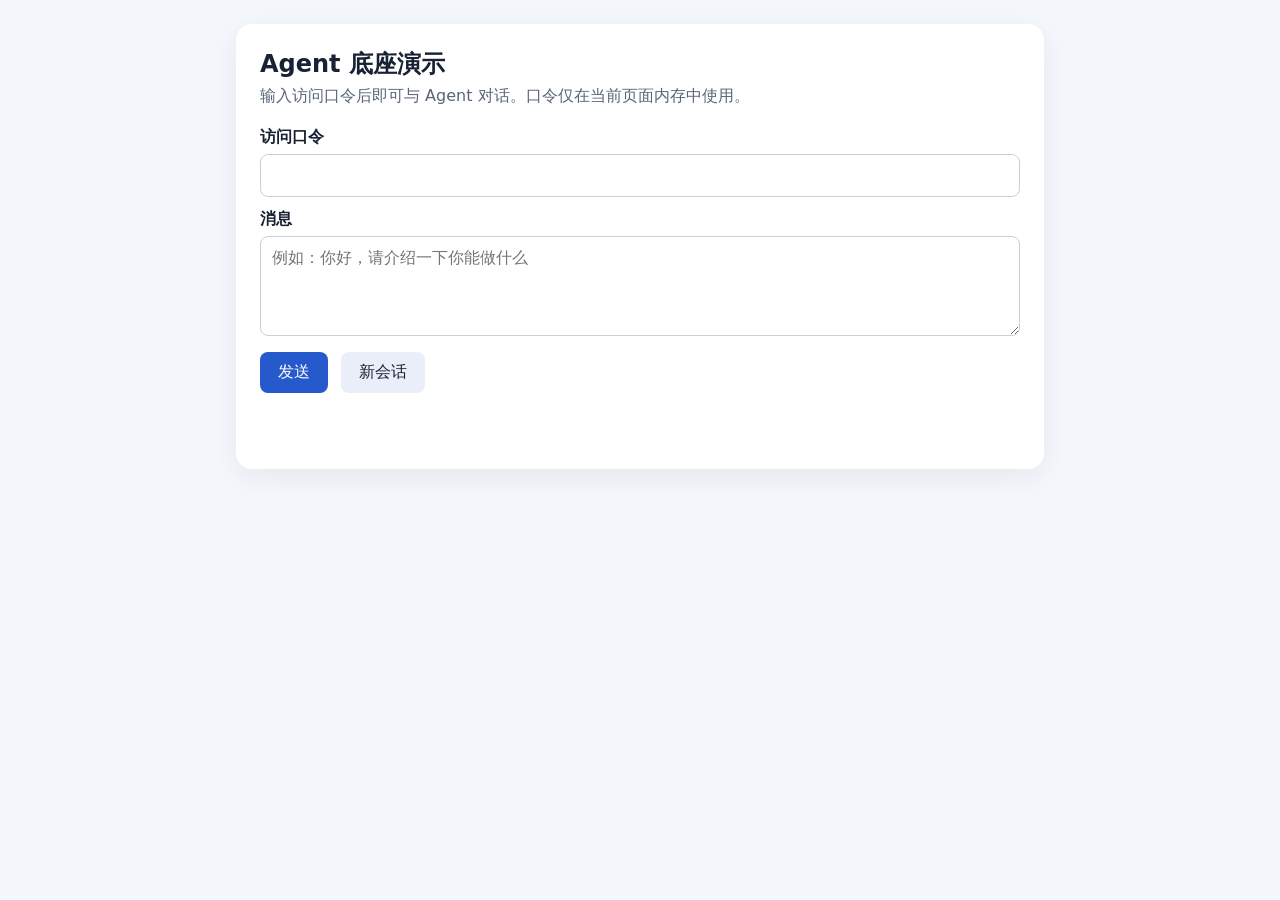
==== app/static/index.html @ e139641c "Add browser demo service and Render deployment config" ====
<!doctype html>
<html lang="zh-CN">
<head>
  <meta charset="utf-8">
  <meta name="viewport" content="width=device-width, initial-scale=1">
  <title>Agent 底座演示</title>
  <style>
    :root { font-family: system-ui, sans-serif; color: #182234; background: #f4f7fb; }
    body { margin: 0; padding: 24px; }
    main { max-width: 760px; margin: auto; background: white; border-radius: 16px; padding: 24px; box-shadow: 0 8px 32px #18223412; }
    h1 { margin: 0 0 6px; font-size: 24px; }
    p { margin: 0 0 20px; color: #596579; }
    label { display: block; margin: 12px 0 6px; font-weight: 600; }
    input, textarea { box-sizing: border-box; width: 100%; padding: 11px; border: 1px solid #c8d0dd; border-radius: 8px; font: inherit; }
    textarea { min-height: 100px; resize: vertical; }
    button { margin-top: 12px; background: #2659cb; color: white; border: 0; border-radius: 8px; padding: 10px 18px; font: inherit; cursor: pointer; }
    button:disabled { opacity: .55; cursor: wait; }
    #new-chat { background: #e9eef8; color: #182234; margin-left: 8px; }
    #messages { margin-top: 20px; display: grid; gap: 12px; }
    .message { white-space: pre-wrap; overflow-wrap: anywhere; padding: 12px; border-radius: 10px; background: #f2f5fa; }
    .message.user { background: #e9f0ff; }
    .message.error { background: #fff0ef; color: #a1271f; }
    .who { font-weight: 700; margin-bottom: 5px; }
    #status { margin-top: 10px; min-height: 22px; color: #596579; }
  </style>
</head>
<body>
  <main>
    <h1>Agent 底座演示</h1>
    <p>输入访问口令后即可与 Agent 对话。口令仅在当前页面内存中使用。</p>
    <form id="chat-form">
      <label for="token">访问口令</label>
      <input id="token" type="password" autocomplete="off" required>
      <label for="message">消息</label>
      <textarea id="message" maxlength="4000" required placeholder="例如：你好，请介绍一下你能做什么"></textarea>
      <button id="send" type="submit">发送</button>
      <button id="new-chat" type="button">新会话</button>
    </form>
    <div id="status" role="status" aria-live="polite"></div>
    <div id="messages" aria-live="polite"></div>
  </main>
  <script>
    const form = document.getElementById("chat-form");
    const token = document.getElementById("token");
    const message = document.getElementById("message");
    const send = document.getElementById("send");
    const status = document.getElementById("status");
    const messages = document.getElementById("messages");
    let sessionId = null;

    function addMessage(who, content, kind) {
      const box = document.createElement("div");
      box.className = "message " + kind;
      const heading = document.createElement("div");
      heading.className = "who";
      heading.textContent = who;
      const text = document.createElement("div");
      text.textContent = content;
      box.append(heading, text);
      messages.append(box);
    }

    document.getElementById("new-chat").addEventListener("click", () => {
      sessionId = null;
      messages.replaceChildren();
      status.textContent = "已开始新会话";
      message.focus();
    });

    form.addEventListener("submit", async (event) => {
      event.preventDefault();
      const prompt = message.value.trim();
      if (!prompt) return;
      addMessage("你", prompt, "user");
      message.value = "";
      send.disabled = true;
      status.textContent = "Agent 正在处理…";
      try {
        const response = await fetch("/api/chat", {
          method: "POST",
          headers: { "Content-Type": "application/json", "X-Access-Token": token.value },
          body: JSON.stringify({ message: prompt, session_id: sessionId })
        });
        const result = await response.json();
        if (!response.ok) throw new Error(result.detail || `请求失败 (${response.status})`);
        sessionId = result.session_id;
        addMessage("Agent", result.answer, "agent");
        status.textContent = "完成";
      } catch (error) {
        addMessage("错误", error.message, "error");
        status.textContent = "请求失败";
      } finally {
        send.disabled = false;
        message.focus();
      }
    });
  </script>
</body>
</html>
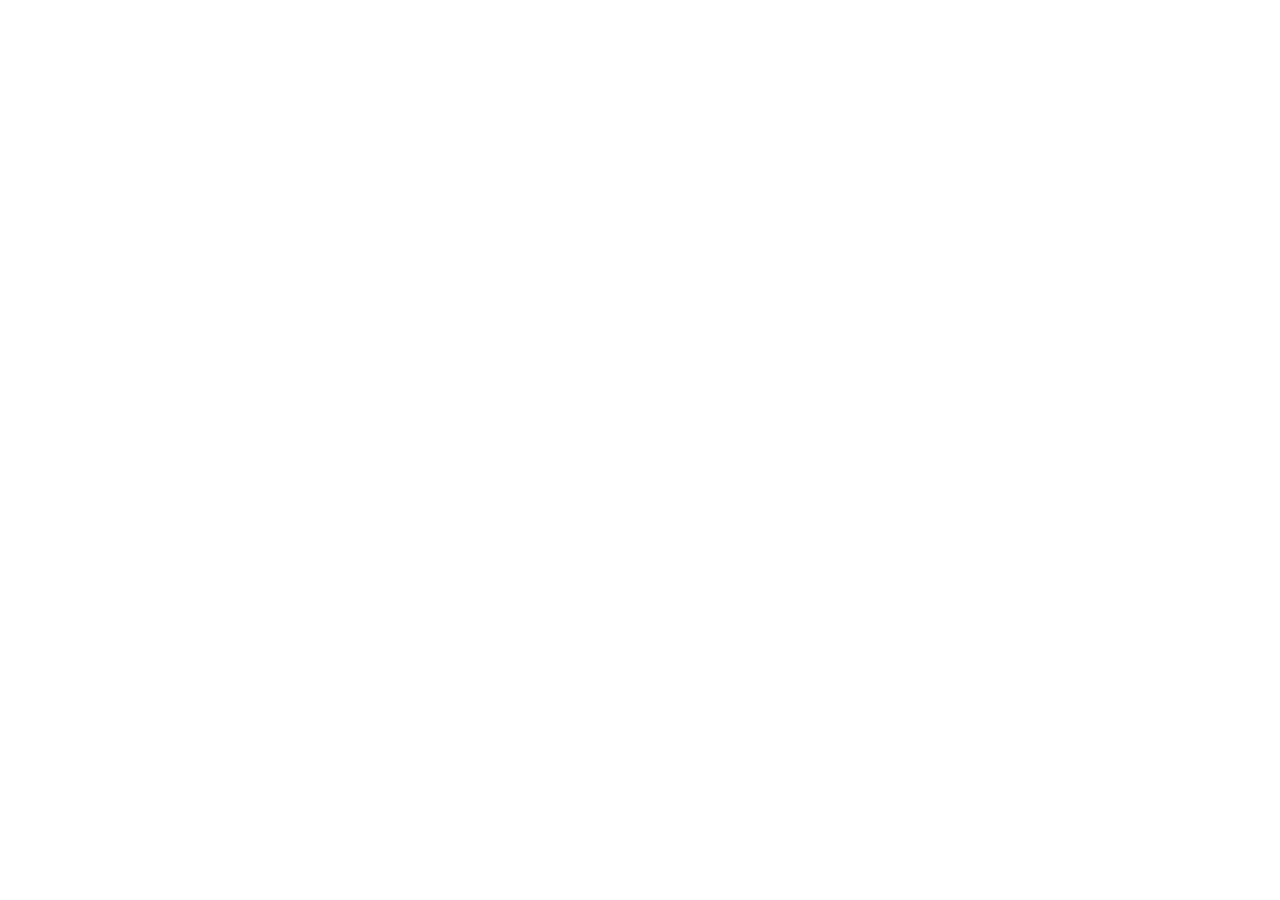
==== commit 007d0634: "Add MySQL permissions, DSH engines and workflows" ====
--- a/app/static/index.html
+++ b/app/static/index.html
@@ -3,97 +3,199 @@
 <head>
   <meta charset="utf-8">
   <meta name="viewport" content="width=device-width, initial-scale=1">
-  <title>Agent 底座演示</title>
-  <style>
-    :root { font-family: system-ui, sans-serif; color: #182234; background: #f4f7fb; }
-    body { margin: 0; padding: 24px; }
-    main { max-width: 760px; margin: auto; background: white; border-radius: 16px; padding: 24px; box-shadow: 0 8px 32px #18223412; }
-    h1 { margin: 0 0 6px; font-size: 24px; }
-    p { margin: 0 0 20px; color: #596579; }
-    label { display: block; margin: 12px 0 6px; font-weight: 600; }
-    input, textarea { box-sizing: border-box; width: 100%; padding: 11px; border: 1px solid #c8d0dd; border-radius: 8px; font: inherit; }
-    textarea { min-height: 100px; resize: vertical; }
-    button { margin-top: 12px; background: #2659cb; color: white; border: 0; border-radius: 8px; padding: 10px 18px; font: inherit; cursor: pointer; }
-    button:disabled { opacity: .55; cursor: wait; }
-    #new-chat { background: #e9eef8; color: #182234; margin-left: 8px; }
-    #messages { margin-top: 20px; display: grid; gap: 12px; }
-    .message { white-space: pre-wrap; overflow-wrap: anywhere; padding: 12px; border-radius: 10px; background: #f2f5fa; }
-    .message.user { background: #e9f0ff; }
-    .message.error { background: #fff0ef; color: #a1271f; }
-    .who { font-weight: 700; margin-bottom: 5px; }
-    #status { margin-top: 10px; min-height: 22px; color: #596579; }
-  </style>
+  <title>AI 会话 · Agent 底座</title>
+  <link rel="stylesheet" href="/static/site.css?v=site-admin-1">
+  <link rel="stylesheet" href="/static/workbench.css?v=engine-workflow-1">
+  <script src="/static/chat.js?v=engine-workflow-1" defer></script>
 </head>
-<body>
-  <main>
-    <h1>Agent 底座演示</h1>
-    <p>输入访问口令后即可与 Agent 对话。口令仅在当前页面内存中使用。</p>
-    <form id="chat-form">
-      <label for="token">访问口令</label>
-      <input id="token" type="password" autocomplete="off" required>
-      <label for="message">消息</label>
-      <textarea id="message" maxlength="4000" required placeholder="例如：你好，请介绍一下你能做什么"></textarea>
-      <button id="send" type="submit">发送</button>
-      <button id="new-chat" type="button">新会话</button>
-    </form>
-    <div id="status" role="status" aria-live="polite"></div>
-    <div id="messages" aria-live="polite"></div>
-  </main>
-  <script>
-    const form = document.getElementById("chat-form");
-    const token = document.getElementById("token");
-    const message = document.getElementById("message");
-    const send = document.getElementById("send");
-    const status = document.getElementById("status");
-    const messages = document.getElementById("messages");
-    let sessionId = null;
+<body class="chat-page">
+  <div id="app" class="app-shell" hidden>
+    <aside class="sidebar">
+      <div class="sidebar-top"><div class="brand-mark">✦</div><div><strong>Agent 底座</strong><small>POWERED BY DSH</small></div></div>
+      <button id="new-chat" class="new-chat-button" type="button"><span aria-hidden="true">＋</span> 新会话</button>
+      <button id="mobile-history-toggle" class="sidebar-action mobile-history-toggle" type="button" aria-expanded="false" aria-controls="chat-history"><span class="nav-glyph" aria-hidden="true">☷</span> 历史会话</button>
+      <div class="sidebar-label">工作区 <span>历史会话</span></div>
+      <p id="history-note" class="history-note">历史仅保存在本机浏览器</p>
+      <div id="chat-history" class="chat-history" aria-label="历史会话"></div>
+      <button id="capabilities-trigger" class="sidebar-action" type="button"><span class="nav-glyph" aria-hidden="true">◇</span> 我的能力中心 <span class="nav-arrow" aria-hidden="true">↗</span></button>
+      <button id="admin-trigger" class="sidebar-action" type="button" hidden><span class="nav-glyph" aria-hidden="true">▦</span> 管理工作台 <span class="nav-arrow" aria-hidden="true">↗</span></button>
+      <a class="sidebar-action" href="/workflows">工作流编排 <span class="nav-arrow" aria-hidden="true">→</span></a>
+      <a id="engine-management-link" class="sidebar-action" href="/engines" hidden>DSH 引擎管理 <span class="nav-arrow" aria-hidden="true">→</span></a>
+      <div class="sidebar-account"><div class="avatar" id="avatar">A</div><div><strong id="user-name"></strong><small id="user-role"></small></div></div>
+      <button id="logout" class="sidebar-action logout-action" type="button"><span class="nav-glyph" aria-hidden="true">↪</span> 退出登录</button>
+    </aside>
+    <main class="chat-main">
+      <header class="chat-header"><div class="header-identity"><span class="header-icon" aria-hidden="true">✦</span><div><p class="eyebrow">WORKSPACE / CONVERSATION</p><h1>AI 会话</h1></div></div><div class="chat-header-actions"><span id="connection-label" class="connection-label">已连接</span><button id="mobile-settings-toggle" class="mobile-panel-button" type="button" aria-expanded="false" aria-controls="api-key-panel">模型设置</button><button id="mobile-inspector-toggle" class="mobile-panel-button" type="button" aria-expanded="false" aria-controls="agent-inspector">配置与轨迹</button></div></header>
+      <section id="api-key-panel" class="api-key-panel" hidden>
+        <div class="panel-title"><div><p class="eyebrow">SESSION CONFIG</p><h2>模型与密钥</h2></div><button id="close-settings" class="icon-button" type="button" aria-label="关闭模型设置">×</button></div>
+        <div class="model-controls">
+          <div><label for="agent-select">Agent</label><select id="agent-select"></select></div>
+          <div><label for="dsh-engine">DSH 引擎</label><select id="dsh-engine"></select></div>
+          <div><label for="model-provider">模型厂家</label><select id="model-provider"><option value="deepseek-official">DeepSeek</option><option value="qwen-bailian">千问（阿里云百炼·北京）</option><option value="openai">OpenAI</option><option value="anthropic">Anthropic</option><option value="moonshotai">Kimi（月之暗面）</option><option value="zai">智谱 GLM</option></select></div>
+          <div><label for="model-preset">可选模型</label><select id="model-preset"></select><input id="model-id" autocomplete="off" spellcheck="false" aria-label="模型 ID" hidden></div>
+          <div><label for="model-api-key">该厂家的 API Key</label><input id="model-api-key" type="password" autocomplete="off" spellcheck="false" placeholder="填写你自己的 API Key"></div>
+        </div>
+        <p id="model-hint">普通用户必须填写自己的 API Key。切换厂家、模型或 Key 后，请先点“新会话”。</p>
+        <div id="agent-capabilities" class="agent-capabilities" aria-live="polite">正在读取 Agent 能力…</div>
+      </section>
+      <div class="conversation-layout">
+        <div class="conversation-body">
+          <div id="chat-scroll" class="chat-scroll">
+          <div id="welcome" class="welcome"><div class="welcome-icon">✦</div><p class="eyebrow">YOUR AI WORKSPACE</p><h2>今天想完成什么？</h2><p>选择 Agent，描述任务。已绑定的规则、Skill 与 MCP 会随任务加载。</p><div class="starter-grid" aria-label="示例提问"><button class="starter-card" type="button" data-prompt="请介绍一下你能做什么，并给我一个使用示例。"><span class="starter-symbol" aria-hidden="true">✧</span><strong>了解 Agent</strong><small>看看当前助手的能力</small></button><button class="starter-card" type="button" data-prompt="请帮我把这个任务拆成清晰的步骤，并指出需要准备的信息。"><span class="starter-symbol" aria-hidden="true">≡</span><strong>拆解任务</strong><small>从目标到执行步骤</small></button><button class="starter-card" type="button" data-prompt="请查看当前可用的 Skill 和 MCP 工具，并说明适合完成什么任务。"><span class="starter-symbol" aria-hidden="true">◇</span><strong>探索能力</strong><small>查看 Skill 与 MCP</small></button></div></div>
+            <div id="messages" class="messages" aria-live="polite"></div>
+          </div>
+          <div class="composer-wrap"><div class="composer-meta"><span id="active-agent-label">正在读取 Agent…</span><span id="active-model-label">正在读取模型…</span><button id="open-settings-inline" type="button">更改</button></div><form id="chat-form" class="composer"><label class="sr-only" for="message">发送给 Agent 的消息</label><textarea id="message" rows="2" maxlength="4000" required placeholder="向 Agent 提问…"></textarea><button id="send" type="submit" aria-label="发送消息">↑</button></form><p id="status" class="composer-note" role="status" aria-live="polite">Enter 发送 · Shift + Enter 换行</p></div>
+        </div>
+        <aside id="agent-inspector" class="agent-inspector" aria-label="当前 Agent 的规则和能力">
+          <div class="inspector-head"><div><p class="eyebrow">AGENT CONFIG</p><h2 id="inspector-agent-name">Agent 配置</h2><small>规则、能力与本轮运行记录</small></div><button id="close-inspector" class="icon-button" type="button" aria-label="关闭配置与轨迹">×</button></div>
+          <section class="inspector-section"><h3>明确规则</h3><div id="agent-rules" class="inspector-list">正在读取…</div></section>
+          <section class="inspector-section"><h3>可用 Skill</h3><div id="agent-skills" class="inspector-list">正在读取…</div></section>
+          <section class="inspector-section"><h3>MCP 服务与工具</h3><div id="agent-mcps" class="inspector-list">正在读取…</div><p class="inspector-caption">DSH 成功连接后，工具会注册为 mcp__服务名__工具名。</p><div id="agent-tools" class="inspector-list">发送消息后显示本轮实际可用的 MCP 工具。</div></section>
+          <section class="inspector-section"><h3>本轮调用</h3><div id="agent-trace" class="inspector-list">发送消息后显示 DSH 的工具调用记录。</div></section>
+        </aside>
+      </div>
+    </main>
 
-    function addMessage(who, content, kind) {
-      const box = document.createElement("div");
-      box.className = "message " + kind;
-      const heading = document.createElement("div");
-      heading.className = "who";
-      heading.textContent = who;
-      const text = document.createElement("div");
-      text.textContent = content;
-      box.append(heading, text);
-      messages.append(box);
-    }
+  <dialog id="api-key-dialog" class="api-key-dialog" aria-labelledby="api-key-dialog-title">
+    <div class="key-dialog-icon" aria-hidden="true">🔑</div>
+    <h2 id="api-key-dialog-title">先填写 API Key</h2>
+    <p>使用 <strong id="api-key-provider-name"></strong> 聊天，需要填写该厂家的 API Key。请在页面上方输入你自己的 Key，再发送消息。</p>
+    <p class="key-dialog-note">Key 不会保存在历史会话中。</p>
+    <button id="api-key-confirm" type="button" class="primary-button">去填写 API Key <span aria-hidden="true">→</span></button>
+  </dialog>
 
-    document.getElementById("new-chat").addEventListener("click", () => {
-      sessionId = null;
-      messages.replaceChildren();
-      status.textContent = "已开始新会话";
-      message.focus();
-    });
-
-    form.addEventListener("submit", async (event) => {
-      event.preventDefault();
-      const prompt = message.value.trim();
-      if (!prompt) return;
-      addMessage("你", prompt, "user");
-      message.value = "";
-      send.disabled = true;
-      status.textContent = "Agent 正在处理…";
-      try {
-        const response = await fetch("/api/chat", {
-          method: "POST",
-          headers: { "Content-Type": "application/json", "X-Access-Token": token.value },
-          body: JSON.stringify({ message: prompt, session_id: sessionId })
-        });
-        const result = await response.json();
-        if (!response.ok) throw new Error(result.detail || `请求失败 (${response.status})`);
-        sessionId = result.session_id;
-        addMessage("Agent", result.answer, "agent");
-        status.textContent = "完成";
-      } catch (error) {
-        addMessage("错误", error.message, "error");
-        status.textContent = "请求失败";
-      } finally {
-        send.disabled = false;
-        message.focus();
-      }
-    });
-  </script>
+  <section id="admin-dialog" class="admin-dialog" aria-labelledby="admin-title" hidden>
+    <div class="dialog-head"><div><p class="eyebrow">ADMIN WORKSPACE</p><h2 id="admin-title">管理工作台</h2></div><button id="close-admin" class="secondary-button" type="button">返回会话</button></div>
+    <div id="admin-result" class="admin-result" role="status" aria-live="polite"></div>
+    <div class="admin-workspace">
+      <nav class="admin-nav" aria-label="管理功能">
+        <p>访问控制</p>
+        <button type="button" data-admin-tab="users">用户管理</button>
+        <button type="button" data-admin-tab="grants">Agent 授权</button>
+        <p>运行配置</p>
+        <button type="button" data-admin-tab="models">模型目录</button>
+        <button type="button" data-admin-tab="agents">Agent 管理</button>
+        <p>能力中心</p>
+        <button type="button" data-admin-tab="prompt">Prompt</button>
+        <button type="button" data-admin-tab="skill">Skill</button>
+        <button type="button" data-admin-tab="mcp">MCP</button>
+        <button type="button" data-admin-tab="assign">能力分配</button>
+        <button type="button" data-admin-tab="mcp-review">用户 MCP 审核</button>
+      </nav>
+      <div class="admin-content">
+        <section class="admin-view" data-admin-view="users" aria-label="用户管理">
+          <h3>用户管理</h3>
+          <p class="dialog-description">新注册用户需要启用后才能登录。删除账号会立刻撤销登录并从列表移除。</p>
+          <div id="users" class="user-list"></div>
+          <form id="reset-password-form" class="reset-form">
+            <h4>重置用户密码</h4>
+            <div class="reset-grid"><div><label for="reset-user-id">用户名</label><input id="reset-user-id" required autocomplete="off"></div><div><label for="reset-password">新密码（至少 6 位）</label><input id="reset-password" type="password" minlength="6" maxlength="128" required autocomplete="new-password"></div></div>
+            <button type="submit" class="secondary-button">重置密码</button>
+          </form>
+        </section>
+        <section class="admin-view" data-admin-view="grants" aria-label="Agent 授权" hidden>
+          <h3>Agent 授权</h3>
+          <p class="dialog-description">指定普通用户可以使用哪些 Agent。</p>
+          <form id="agent-grant-form" class="reset-form">
+            <div class="reset-grid"><div><label for="grant-user">普通用户</label><select id="grant-user" required></select></div><div><label for="grant-agent">Agent</label><select id="grant-agent" required></select></div></div>
+            <label><input id="grant-enabled" type="checkbox" checked> 允许使用</label>
+            <button type="submit" class="secondary-button">保存授权</button>
+            <p id="grant-list"></p>
+          </form>
+        </section>
+        <section class="admin-view" data-admin-view="models" aria-label="模型目录" hidden>
+          <h3>模型目录</h3>
+          <p class="dialog-description">新增模型后才可在聊天页选择；关闭“普通用户可用”可以只让管理员调用。</p>
+          <form id="model-form" class="reset-form">
+            <div class="reset-grid"><div><label for="manage-provider">厂家</label><select id="manage-provider"><option value="deepseek-official">DeepSeek</option><option value="qwen-bailian">千问</option><option value="openai">OpenAI</option><option value="anthropic">Anthropic</option><option value="moonshotai">Kimi</option><option value="zai">智谱 GLM</option></select></div><div><label for="manage-model">模型 ID</label><input id="manage-model" required maxlength="128"></div></div>
+            <label><input id="manage-model-enabled" type="checkbox" checked> 启用模型</label>
+            <label><input id="manage-model-users" type="checkbox" checked> 普通用户可用</label>
+            <button type="submit" class="secondary-button">保存模型</button>
+          </form>
+          <h4>已有模型</h4><div id="model-list" class="user-list"></div>
+        </section>
+        <section class="admin-view" data-admin-view="agents" aria-label="Agent 管理" hidden>
+          <h3>Agent 管理</h3>
+          <p class="dialog-description">设置 Agent 的基本指令，并可指定协作 Agent。</p>
+          <form id="agent-form" class="reset-form">
+            <div class="reset-grid"><div><label for="manage-agent-id">Agent ID</label><input id="manage-agent-id" required maxlength="32" placeholder="例如 reviewer"></div><div><label for="manage-agent-name">显示名称</label><input id="manage-agent-name" required maxlength="80"></div></div>
+            <label for="manage-agent-instructions">Agent 基础指令</label><textarea id="manage-agent-instructions" maxlength="8000" rows="3"></textarea>
+            <label for="manage-agent-delegate">协作 Agent ID（可留空）</label><input id="manage-agent-delegate" maxlength="32" placeholder="例如 reviewer">
+            <label><input id="manage-agent-enabled" type="checkbox" checked> 启用 Agent</label>
+            <button type="submit" class="secondary-button">保存 Agent</button>
+          </form>
+          <h4>已有 Agent</h4><div id="agent-list" class="user-list"></div>
+        </section>
+        <section class="admin-view" data-admin-view="capability" aria-label="能力管理" hidden>
+          <h3 id="capability-title">Prompt</h3>
+          <p id="capability-description" class="dialog-description"></p>
+          <form id="capability-form" class="reset-form">
+            <div class="reset-grid"><div><label for="capability-id">能力 ID</label><input id="capability-id" required maxlength="32" placeholder="例如 review_prompt"></div><div class="capability-kind-field"><label for="capability-kind">类型</label><select id="capability-kind"><option value="prompt">Prompt</option><option value="skill">Skill</option><option value="mcp">MCP</option></select></div></div>
+            <label for="capability-name">名称/描述</label><input id="capability-name" required maxlength="80">
+            <div id="capability-content-field"><label id="capability-content-label" for="capability-content">Prompt 内容</label><textarea id="capability-content" maxlength="16000" rows="5"></textarea></div>
+            <div id="capability-endpoint-field" hidden><label for="capability-endpoint">MCP 服务 URL</label><input id="capability-endpoint" type="url" maxlength="2048" placeholder="https://example.com/mcp"></div>
+            <label><input id="capability-enabled" type="checkbox" checked> 启用能力</label>
+            <button id="capability-submit" type="submit" class="secondary-button">保存 Prompt</button>
+          </form>
+          <h4 id="capability-list-title">已有 Prompt</h4><div id="capability-list" class="user-list"></div>
+        </section>
+        <section class="admin-view" data-admin-view="assign" aria-label="能力分配" hidden>
+          <h3>能力分配</h3>
+          <p class="dialog-description">Prompt、Skill、MCP 只有分配给 Agent 后才会生效。</p>
+          <form id="capability-assign-form" class="reset-form">
+            <div class="reset-grid"><div><label for="assign-agent">Agent</label><select id="assign-agent" required></select></div><div><label for="assign-capability">能力</label><select id="assign-capability" required></select></div></div>
+            <label><input id="assign-enabled" type="checkbox" checked> 分配</label>
+            <button type="submit" class="secondary-button">保存分配</button>
+            <p id="assign-list"></p>
+          </form>
+        </section>
+        <section class="admin-view" data-admin-view="mcp-review" aria-label="用户 MCP 审核" hidden>
+          <h3>用户 MCP 审核</h3>
+          <p class="dialog-description">查看用户提交的 MCP 地址。批准后，仅该用户在已绑定的 Agent 中可以使用；修改地址会重新进入待审核状态。</p>
+          <div id="user-mcp-review-list" class="user-list"></div>
+        </section>
+      </div>
+    </div>
+  </section>
+  <section id="my-capabilities-workspace" class="admin-dialog" aria-labelledby="my-cap-title" hidden>
+    <div class="dialog-head"><div><p class="eyebrow">MY CAPABILITIES</p><h2 id="my-cap-title">我的能力中心</h2></div><button id="close-my-capabilities" class="secondary-button" type="button">返回会话</button></div>
+    <div id="my-cap-result" class="admin-result" role="status" aria-live="polite"></div>
+    <div class="admin-workspace">
+      <nav class="admin-nav" aria-label="个人能力功能">
+        <p>我的能力</p>
+        <button type="button" data-my-tab="prompt">Prompt</button>
+        <button type="button" data-my-tab="skill">Skill</button>
+        <button type="button" data-my-tab="mcp">MCP</button>
+        <p>使用范围</p>
+        <button type="button" data-my-tab="assign">绑定 Agent</button>
+      </nav>
+      <div class="admin-content">
+        <section class="admin-view" data-my-view="catalog">
+          <h3 id="my-cap-kind-title">我的 Prompt</h3>
+          <p id="my-cap-description" class="dialog-description"></p>
+          <form id="my-cap-form" class="reset-form">
+            <div class="reset-grid"><div><label for="my-cap-id">能力 ID</label><input id="my-cap-id" required maxlength="32" placeholder="例如 my-prompt"></div><div><label for="my-cap-name">名称</label><input id="my-cap-name" required maxlength="80"></div></div>
+            <div id="my-cap-content-field"><label for="my-cap-content">内容</label><textarea id="my-cap-content" maxlength="16000" rows="6"></textarea></div>
+            <div id="my-cap-endpoint-field" hidden><label for="my-cap-endpoint">MCP 服务 URL</label><input id="my-cap-endpoint" type="url" maxlength="2048" placeholder="https://example.com/mcp"></div>
+            <label><input id="my-cap-enabled" type="checkbox" checked> 启用能力</label>
+            <button id="my-cap-submit" type="submit" class="secondary-button">保存 Prompt</button>
+            <button id="my-cap-new" type="button" class="secondary-button">新建 / 清空</button>
+          </form>
+          <h4 id="my-cap-list-title">已有 Prompt</h4><div id="my-cap-list" class="user-list"></div>
+        </section>
+        <section class="admin-view" data-my-view="assign" hidden>
+          <h3>绑定 Agent</h3>
+          <p class="dialog-description">把自己的能力绑定到已获授权的 Agent。Prompt 和 Skill 保存后即可使用；MCP 须经管理员审核地址后生效。</p>
+          <form id="my-assign-form" class="reset-form">
+            <div class="reset-grid"><div><label for="my-assign-agent">Agent</label><select id="my-assign-agent" required></select></div><div><label for="my-assign-capability">我的能力</label><select id="my-assign-capability" required></select></div></div>
+            <label><input id="my-assign-enabled" type="checkbox" checked> 绑定</label>
+            <button type="submit" class="secondary-button">保存绑定</button>
+            <p id="my-assign-list"></p>
+          </form>
+        </section>
+      </div>
+    </div>
+  </section>
+  </div>
 </body>
 </html>
